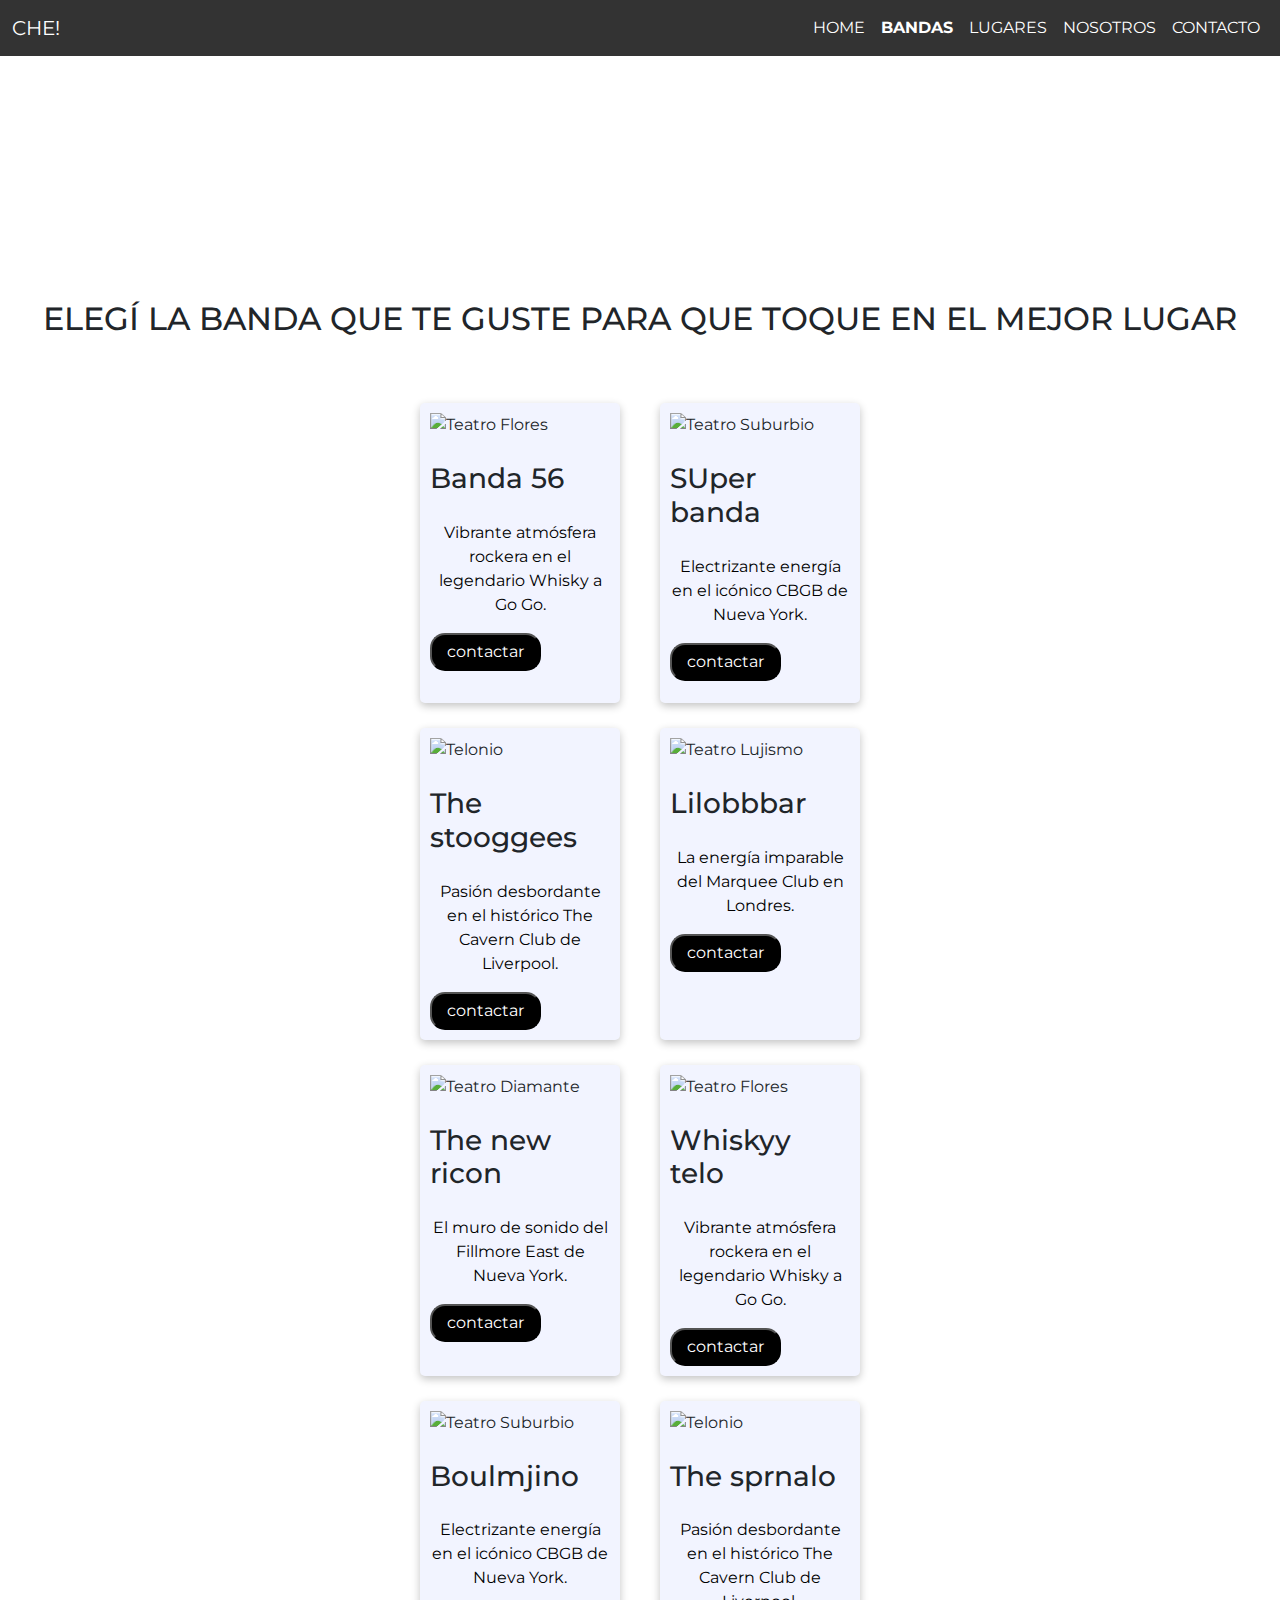
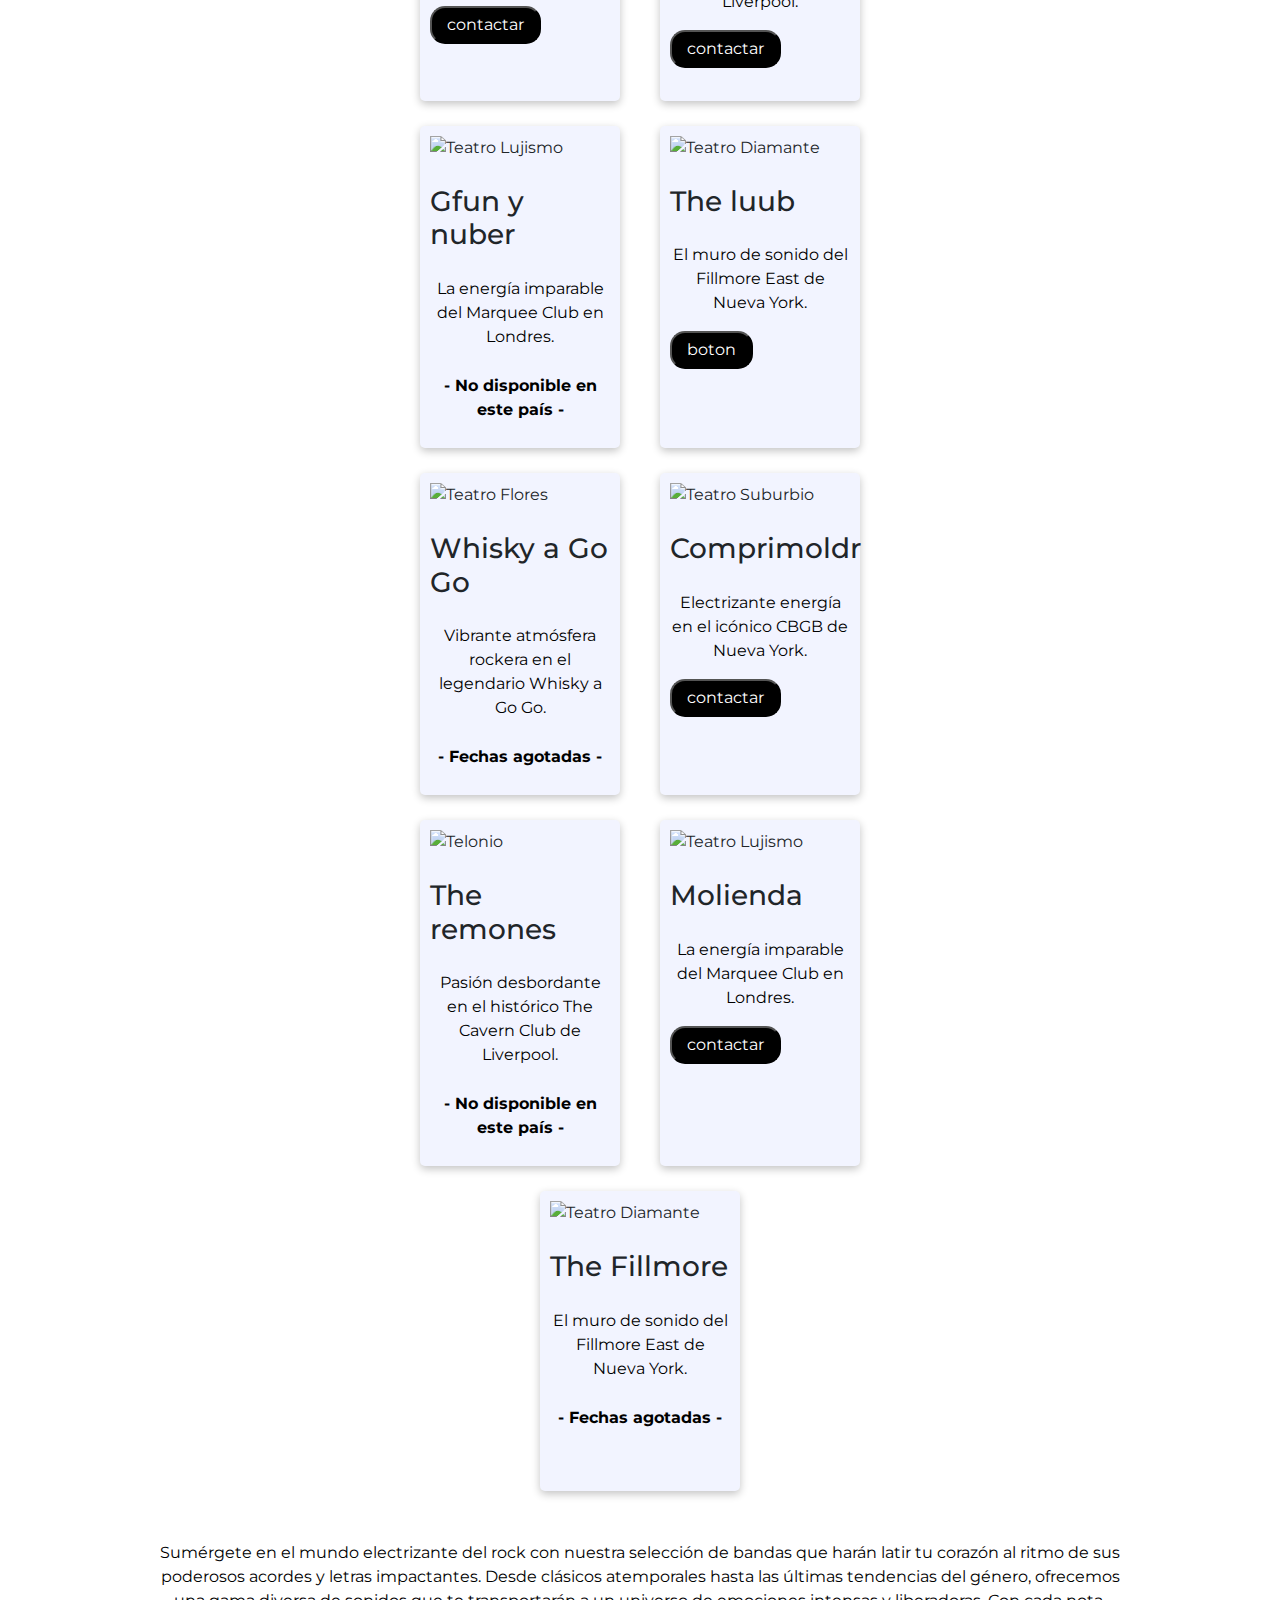
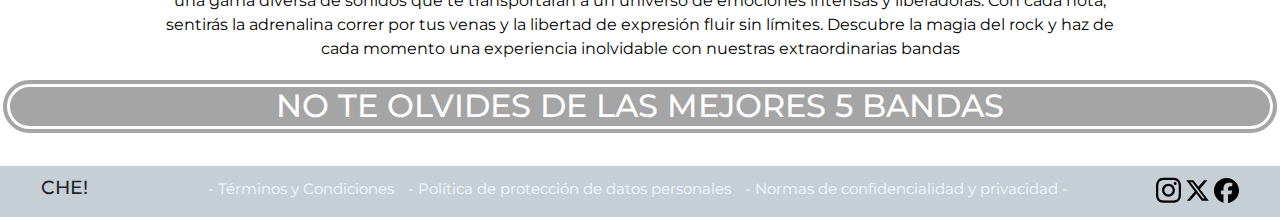
==== pages/bandas.html @ ab1f5272 "Sitio pasado a SASS" ====
<!DOCTYPE html>
<html lang="en">
<head>
    <meta charset="UTF-8">
    <meta name="viewport" content="width=device-width, initial-scale=1.0">
    <link href="https://cdn.jsdelivr.net/npm/bootstrap@5.3.3/dist/css/bootstrap.min.css" rel="stylesheet"
        integrity="sha384-QWTKZyjpPEjISv5WaRU9OFeRpok6YctnYmDr5pNlyT2bRjXh0JMhjY6hW+ALEwIH" crossorigin="anonymous">
    <link rel="stylesheet" href="../css/style.css">
    <title>BANDAS</title>
    <link rel="icon" type="image/x-icon" href="../resources/logo-che.png">
</head>
<body>
    <div class="header-bandas">
        <nav class="navbar navbar-expand-lg bg-body-tertiary">
            <div class="container-fluid">
                <a class="navbar-brand" href="../index.html">CHE!</a>
                <button class="navbar-toggler" type="button" data-bs-toggle="collapse" data-bs-target="#navbarNav"
                    aria-controls="navbarNav" aria-expanded="false" aria-label="Toggle navigation">
                    <span class="navbar-toggler-icon"></span>
                </button>
                <div class="collapse navbar-collapse" id="navbarNav">
                    <ul class="navbar-nav">
                        <li class="nav-item">
                            <a class="nav-link" aria-current="page" href="../index.html">Home</a>
                        </li>
                        <li class="nav-item">
                            <a class="nav-link active" href="./bandas.html">bandas</a>
                        </li>
                        <li class="nav-item">
                            <a class="nav-link" href="./lugares.html">lugares</a>
                        </li>
                        <li class="nav-item">
                            <a class="nav-link" href="./nosotros.html">nosotros</a>
                        </li>
                        <li class="nav-item">
                            <a class="nav-link" href="./contacto.html">contacto</a>
                        </li>
                    </ul>
                </div>
            </div>
        </nav>
    </div>
    <!-- CONTENIDO PRINCIPAL -->
    <main class="main-bandas">
        <h2> ELEGÍ LA BANDA QUE TE GUSTE PARA QUE TOQUE EN EL MEJOR LUGAR</h2>
        <section class="bandas">
            <div>
                <img src="https://st3.depositphotos.com/9881890/15096/i/450/depositphotos_150963472-stock-photo-rock-band-resting-after-rehearse.jpg"
                    alt="Teatro Flores">
                <h3>Banda 56</h3>
                <p>Vibrante atmósfera rockera en el legendario Whisky a Go Go.</p>
                <button>contactar</button>
            </div>
            <div>
                <img src="https://media.istockphoto.com/id/1403250424/photo/music-band-performing-in-modern-recording-studio.jpg?s=612x612&w=0&k=20&c=fFl25V-BSqY2OEci9NG6jq4ow2jQQJFXH_8O1Btdpco="
                    alt="Teatro Suburbio">
                <h3>SUper banda</h3>
                <p>Electrizante energía en el icónico CBGB de Nueva York.</p>
                <button>contactar</button>
            </div>
            <div>
                <img src="https://imgix.ranker.com/user_node_img/161/3211912/original/nitro-u2?auto=format&q=60&fit=crop&fm=pjpg&dpr=2&w=375"
                    alt="Telonio">
                <h3>The stooggees</h3>
                <p>Pasión desbordante en el histórico The Cavern Club de Liverpool.</p>
                <button>contactar</button>
            </div>
            <div>
                <img src="https://goviettrip.com/uploaded/hanoi/1900-le-theatre.jpg" alt="Teatro Lujismo">
                <h3>Lilobbbar</h3>
                <p>La energía imparable del Marquee Club en Londres.</p>
                <button>contactar</button>
            </div>
            <div>
                <img src="https://encrypted-tbn0.gstatic.com/images?q=tbn:ANd9GcTabRPc0xknm77F7edtQ2Fevq32zR7F93r0CQ&usqp=CAU"
                    alt="Teatro Diamante">
                <h3>The new ricon</h3>
                <p>El muro de sonido del Fillmore East de Nueva York.</p>
                <button>contactar</button>
            </div>
            <div>
                <img src="https://static01.nyt.com/images/2020/02/25/arts/23cambodian-rock1/merlin_168693384_7635d3b9-751c-4870-86db-97ce6d595d8a-mediumSquareAt3X.jpg"
                    alt="Teatro Flores">
                <h3>Whiskyy telo</h3>
                <p>Vibrante atmósfera rockera en el legendario Whisky a Go Go.</p>
                <button>contactar</button>
            </div>
            <div>
                <img src="https://static.standard.co.uk/s3fs-public/thumbnails/image/2017/02/09/11/11redhotchilipeppers0902a.jpg?crop=8:5,smart&quality=75&auto=webp&width=960"
                    alt="Teatro Suburbio">
                <h3>Boulmjino</h3>
                <p>Electrizante energía en el icónico CBGB de Nueva York.</p>
                <button>contactar</button>
            </div>
            <div>
                <img src="https://encrypted-tbn0.gstatic.com/images?q=tbn:ANd9GcS6jJ9ihsH08dCArGYA3VRA2C4Mq5KvQXpa5A&usqp=CAU"
                    alt="Telonio">
                <h3>The sprnalo</h3>
                <p>Pasión desbordante en el histórico The Cavern Club de Liverpool.</p>
                <button>contactar</button>
            </div>
            <div>
                <img src="https://goviettrip.com/uploaded/hanoi/1900-le-theatre.jpg" alt="Teatro Lujismo">
                <h3>Gfun y nuber</h3>
                <p>La energía imparable del Marquee Club en Londres.</p>
                <p><strong>- No disponible en este país -</strong></p>
            </div>
            <div>
                <img src="https://encrypted-tbn0.gstatic.com/images?q=tbn:ANd9GcRItQWoOSxh2EFDQ8aHY5rQM7Kps6CW39nNgA&usqp=CAU"
                    alt="Teatro Diamante">
                <h3>The luub</h3>
                <p>El muro de sonido del Fillmore East de Nueva York.</p>
                <button>boton</button>
            </div>
            <div>
                <img src="https://media.istockphoto.com/id/912112596/es/vector/gente-de-rock.jpg?s=612x612&w=0&k=20&c=mdGDSdjgcAPcHD6Nv4VcppFZp8OemKz71ScRFrGQK6M="
                    alt="Teatro Flores">
                <h3>Whisky a Go Go</h3>
                <p>Vibrante atmósfera rockera en el legendario Whisky a Go Go.</p>
                <p><strong>- Fechas agotadas -</strong></p>
            </div>
            <div>
                <img src="https://i8.amplience.net/i/naras/WOmen-in-Rock-Collage_Hero-1644x925.jpg?w=821&sm=c"
                    alt="Teatro Suburbio">
                <h3>Comprimoldr</h3>
                <p>Electrizante energía en el icónico CBGB de Nueva York.</p>
                <button>contactar</button>
            </div>
            <div>
                <img src="https://encrypted-tbn0.gstatic.com/images?q=tbn:ANd9GcT_jYTUGN22MBLYNOWz-cdzyMoCxc9bsgkBvA&usqp=CAU"
                    alt="Telonio">
                <h3>The remones</h3>
                <p>Pasión desbordante en el histórico The Cavern Club de Liverpool.</p>
                <p><strong>- No disponible en este país -</strong></p>
            </div>
            <div>
                <img src="https://media.istockphoto.com/id/1308631663/sv/foto/rockmusikband-upptr%C3%A4der-med-kvinnlig-gitarrist-trummis-och-en-manlig-s%C3%A5ngare.jpg?s=612x612&w=0&k=20&c=S5Ex7W8WkC6fF0rzZR10n1taGQYkyGNvnUwWkwe0r3M="
                    alt="Teatro Lujismo">
                <h3>Molienda</h3>
                <p>La energía imparable del Marquee Club en Londres.</p>
                <button>contactar</button>
            </div>
            <div>
                <img src="https://parade.com/.image/t_share/MTkwNTgxMjYyNzA0NzE1NjQ0/joan-jett-runaways.jpg"
                    alt="Teatro Diamante">
                <h3>The Fillmore</h3>
                <p>El muro de sonido del Fillmore East de Nueva York.</p>
                <p><strong>- Fechas agotadas -</strong></p>
            </div>
        </section>
        <section class="texto-random-centrado">
            <p> Sumérgete en el mundo electrizante del rock con nuestra selección de bandas que harán latir tu corazón
                al ritmo de sus poderosos acordes y letras impactantes. Desde clásicos atemporales hasta las últimas
                tendencias del género, ofrecemos una gama diversa de sonidos que te transportarán a un universo de
                emociones intensas y liberadoras. Con cada nota, sentirás la adrenalina correr por tus venas y la
                libertad de expresión fluir sin límites. Descubre la magia del rock y haz de cada momento una
                experiencia inolvidable con nuestras extraordinarias bandas</p>
        </section>
        <!-- MEJORES 5 BANDAS -->
        <h2 class="titulo-separador"> NO TE OLVIDES DE LAS MEJORES 5 BANDAS</h2>
    </main>
    <!-- FOOTER -->
    <footer class="footer">
        <h1>CHE!</h1>
        <!-- LINKS RANDOM -->
        <div>
            <ul class="lista-centrada">
                <li><a href="#">- Términos y Condiciones </a></li>
                <li><a href="#">- Política de protección de datos personales </a></li>
                <li><a href="#">- Normas de confidencialidad y privacidad - </a></li>
            </ul>
        </div>
        <!-- ICONOS -->
        <div>
            <li>
                <a href="#" class="footer-icons">
                    <svg xmlns="http://www.w3.org/2000/svg"
                        viewBox="0 0 448 512"><!--!Font Awesome Free 6.5.1 by @fontawesome - https://fontawesome.com License - https://fontawesome.com/license/free Copyright 2024 Fonticons, Inc.-->
                        <path
                            d="M224.1 141c-63.6 0-114.9 51.3-114.9 114.9s51.3 114.9 114.9 114.9S339 319.5 339 255.9 287.7 141 224.1 141zm0 189.6c-41.1 0-74.7-33.5-74.7-74.7s33.5-74.7 74.7-74.7 74.7 33.5 74.7 74.7-33.6 74.7-74.7 74.7zm146.4-194.3c0 14.9-12 26.8-26.8 26.8-14.9 0-26.8-12-26.8-26.8s12-26.8 26.8-26.8 26.8 12 26.8 26.8zm76.1 27.2c-1.7-35.9-9.9-67.7-36.2-93.9-26.2-26.2-58-34.4-93.9-36.2-37-2.1-147.9-2.1-184.9 0-35.8 1.7-67.6 9.9-93.9 36.1s-34.4 58-36.2 93.9c-2.1 37-2.1 147.9 0 184.9 1.7 35.9 9.9 67.7 36.2 93.9s58 34.4 93.9 36.2c37 2.1 147.9 2.1 184.9 0 35.9-1.7 67.7-9.9 93.9-36.2 26.2-26.2 34.4-58 36.2-93.9 2.1-37 2.1-147.8 0-184.8zM398.8 388c-7.8 19.6-22.9 34.7-42.6 42.6-29.5 11.7-99.5 9-132.1 9s-102.7 2.6-132.1-9c-19.6-7.8-34.7-22.9-42.6-42.6-11.7-29.5-9-99.5-9-132.1s-2.6-102.7 9-132.1c7.8-19.6 22.9-34.7 42.6-42.6 29.5-11.7 99.5-9 132.1-9s102.7-2.6 132.1 9c19.6 7.8 34.7 22.9 42.6 42.6 11.7 29.5 9 99.5 9 132.1s2.7 102.7-9 132.1z" />
                    </svg>
                </a>
            </li>
            <li>
                <a href="#" class="footer-icons">
                    <svg xmlns="http://www.w3.org/2000/svg"
                        viewBox="0 0 512 512"><!--!Font Awesome Free 6.5.1 by @fontawesome - https://fontawesome.com License - https://fontawesome.com/license/free Copyright 2024 Fonticons, Inc.-->
                        <path
                            d="M389.2 48h70.6L305.6 224.2 487 464H345L233.7 318.6 106.5 464H35.8L200.7 275.5 26.8 48H172.4L272.9 180.9 389.2 48zM364.4 421.8h39.1L151.1 88h-42L364.4 421.8z" />
                    </svg>
                </a>
            </li>
            <li>
                <a href="#" class="footer-icons">
                    <svg xmlns="http://www.w3.org/2000/svg"
                        viewBox="0 0 512 512"><!--!Font Awesome Free 6.5.1 by @fontawesome - https://fontawesome.com License - https://fontawesome.com/license/free Copyright 2024 Fonticons, Inc.-->
                        <path
                            d="M512 256C512 114.6 397.4 0 256 0S0 114.6 0 256C0 376 82.7 476.8 194.2 504.5V334.2H141.4V256h52.8V222.3c0-87.1 39.4-127.5 125-127.5c16.2 0 44.2 3.2 55.7 6.4V172c-6-.6-16.5-1-29.6-1c-42 0-58.2 15.9-58.2 57.2V256h83.6l-14.4 78.2H287V510.1C413.8 494.8 512 386.9 512 256h0z" />
                    </svg>
                </a>
            </li>
        </div>
    </footer>
    <!-- BOOTSTRAP -->
    <script src="https://cdn.jsdelivr.net/npm/bootstrap@5.3.3/dist/js/bootstrap.bundle.min.js"
        integrity="sha384-YvpcrYf0tY3lHB60NNkmXc5s9fDVZLESaAA55NDzOxhy9GkcIdslK1eN7N6jIeHz"
        crossorigin="anonymous"></script>
</body>

</html>
---- css/style.css ----
@import url("https:fonts.googleapis.com/css2?family=Montserrat:ital,wght@0,100..900;1,100..900&family=Work+Sans:ital,wght@0,100..900;1,100..900&display=swap");
@import url("https://fonts.googleapis.com/css2?family=Rubik+Mono+One&display=swap");
* {
  margin: 0;
  padding: 0;
  box-sizing: border-box;
  font-family: "Montserrat", sans-serif; }

.logo-che {
  width: -50%;
  height: -50%; }

li {
  display: inline; }

a {
  text-decoration: none; }

.header {
  padding-bottom: 300px;
  background-image: url(https://www.rollingstone.com/wp-content/uploads/2022/08/What-Is-the-Future-of-Live-Music.jpg?w=1600&h=900&crop=1);
  background-size: cover;
  background-position-y: center; }

/* BOOTSTRAP */
.navbar-expand-lg .navbar-collapse {
  justify-content: flex-end; }

.navbar-nav li {
  text-align: right; }

.bg-body-tertiary {
  background-color: black !important;
  opacity: 0.8;
  position: fixed;
  top: 0;
  width: 100%;
  z-index: 99; }

.navbar-nav .nav-link,
.navbar-nav .nav-link.active,
.navbar-brand {
  color: white;
  text-transform: uppercase; }

.navbar-nav .nav-link.active {
  font-weight: bold; }

.navbar-nav .nav-link:hover {
  font-weight: bold;
  color: yellow; }

.navbar-brand:hover {
  font-weight: bold;
  color: yellow; }

.navbar-toggler-icon {
  filter: invert(100%); }

.nav-item:hover {
  color: yellow; }

/* FOOTER */
.footer-icons {
  width: 25px;
  display: inline-block;
  background-color: #c7cfd6;
  min-height: 25px;
  flex-direction: row;
  flex-wrap: wrap;
  justify-content: space-around;
  align-items: center; }

.footer {
  display: flex;
  background-color: #c7cfd6;
  min-height: 25px;
  flex-direction: row;
  flex-wrap: wrap;
  justify-content: space-around;
  align-items: baseline;
  margin: 30px 0 0 0;
  padding-top: 10px; }

.footer h1 {
  font-size: 1.2em; }

.lista-centrada a {
  color: aliceblue;
  font-size: 15px;
  margin: 0 5px 0 5px; }

.header-index {
  display: flex;
  flex-direction: row;
  justify-content: space-between;
  padding-bottom: 300px;
  background-image: url(https://www.rollingstone.com/wp-content/uploads/2022/08/What-Is-the-Future-of-Live-Music.jpg?w=1600&h=900&crop=1);
  background-size: cover;
  background-position-y: center;
  filter: grayscale(100%); }

.contenedor-frases {
  padding: 9.375rem 0rem 3.75rem 0rem;
  background-image: url(/resources/imgs/phrases/textura-papel.jpg);
  background-repeat: no-repeat;
  background-size: cover;
  /* Set a specific height */
  min-height: 500px;
  /* Create the parallax scrolling effect */
  background-attachment: fixed;
  background-position: center; }
  .contenedor-frases .frase {
    position: relative;
    width: 775px;
    margin: auto; }
    .contenedor-frases .frase h2 {
      font-family: "Rubik Mono One", monospace;
      font-style: italic; }

.container-lugares-mas-importantes h2 {
  margin-top: 75px; }

.container-lugares-mas-importantes iframe {
  margin: 30px auto;
  width: 100%; }

.container-lugares-mas-importantes button {
  background-color: white;
  border: none;
  border-radius: 15px;
  padding: 0 10px;
  margin-bottom: 15px; }

.container-lugares-mas-importantes button:hover {
  box-shadow: 0 5px 15px rgba(0, 0, 0, 0.3);
  transition: box-shadow 0.7s ease-in-out; }

.container-lugares-mas-importantes button:not(:hover) {
  box-shadow: 0 5px 15px rgba(255, 255, 255, 0.3);
  transition: box-shadow 0.4s ease-in-out; }

@media (max-width: 535px) {
  .lugares img {
    width: 100%;
    max-width: 550px; } }

.header-lugares {
  display: flex;
  flex-direction: row;
  justify-content: space-between;
  padding-bottom: 300px;
  background-image: url(https://images.squarespace-cdn.com/content/v1/5e171c3a42bea35a20108311/e1010926-5b1c-4d67-9866-615bb6e0d487/275815900_1907583596119246_4501874139538143795_n.jpeg);
  background-size: cover;
  background-position-y: center;
  filter: grayscale(100%); }

.textos-mejores-festivales {
  margin: 2em 4em;
  text-align: center; }

.contenedor-grilla-lugares {
  width: 90%;
  max-width: 1200px;
  margin: auto;
  padding: 40px 0;
  /* GRID */
  display: grid;
  grid-template-columns: 3fr 1fr;
  gap: 20px; }

.contenedor-lugares {
  display: grid;
  grid-template-columns: repeat(3, 1fr);
  gap: 20px; }

.card-1,
.card-2,
.card-3,
.card-4,
.card-5,
.card-6 {
  border-radius: 10px;
  min-height: 200px;
  font-weight: bold;
  padding: 20px;
  position: relative;
  overflow: hidden;
  background-size: cover;
  background-position: center center; }

.card-1 {
  background-image: url(https://st4.depositphotos.com/5392356/38061/i/450/depositphotos_380610030-stock-photo-happy-cheering-crowd-hands-air.jpg); }

.card-2 {
  background-image: url(https://i.pinimg.com/736x/c8/6f/b0/c86fb0b4ffe2e422a19211fe080de4ce.jpg); }

.card-3 {
  background-image: url(https://assets-global.website-files.com/655e0fa544c67c1ee5ce01c7/655e0fa544c67c1ee5ce0eb9_how-to-get-gigs-complete-guide-for-musicians.jpeg); }

.card-4 {
  background-image: url(https://cdn-p.smehost.net/sites/7f9737f2506941499994d771a29ad47a/wp-content/uploads/2020/02/people-having-a-concert-1190297.jpg); }

.card-5 {
  background-image: url(https://media.gettyimages.com/id/160166080/video/m-s-ext-live-concert-crowd-night-festival.jpg?s=640x640&k=20&c=qB-GzlxowiOVvxY4r8MKkfrUTrwG1RSXuazTeKmax9Y=); }

.card-6 {
  background-image: url(https://www.alpinehearingprotection.co.uk/cdn/shop/articles/bannerblogwebshopmuziek1_a02523f3-0426-4a67-9bf9-7c310aae843a.png?v=1665066849&width=1100); }

.card-1 .textos,
.card-2 .textos,
.card-3 .textos,
.card-4 .textos,
.card-5 .textos,
.card-6 .textos {
  height: 100%;
  color: white;
  /* FLEXBOX */
  display: flex;
  flex-direction: column;
  justify-content: space-between;
  /* GRID
    display: grid;
    grid-template-rows: 1fr auto; */ }

.banner {
  border-radius: 10px;
  text-align: center !important;
  padding: 20px;
  background-size: cover;
  background-position: center center;
  background-image: url(https://i.pinimg.com/originals/dc/48/bb/dc48bb6f79faf61a7ed3e20f42d60569.jpg);
  /* FLEXBOX */
  display: flex;
  flex-direction: column;
  justify-content: space-between; }

.banner ul {
  list-style: none; }

.banner ul li {
  margin: 15px;
  font-weight: bold;
  display: block; }

.banner .boton {
  background: #FFD600;
  display: block;
  width: 100%;
  font-weight: bold;
  font-size: 14px;
  text-align: center;
  padding: 10px;
  border: none;
  border-radius: 100px;
  font-family: 'Roboto', sans-serif;
  cursor: pointer; }

/* BUSCADOR DE LUGARES */
.contenedor-buscador-lugares {
  width: 100%;
  height: 300px;
  /* max-width: 1200px; */
  margin: auto;
  padding: 40px 0;
  /* GRID */
  display: grid;
  grid-template-rows: 2fr 1fr 2fr;
  background-image: url(/resources/imgs/lugares/rockbands-wallpaper.jpg); }

.contenedor-buscador-lugares .col {
  /* background-color: red; */
  margin: auto 5px; }

/* GRILLA */
.contenedor-grilla {
  background-color: black; }

.img-overflow {
  overflow: hidden; }

.contenedor-grilla-lugares {
  width: 90%;
  max-width: 1200px;
  margin: auto;
  padding: 40px 0;
  display: flex; }

.contenedor-grilla h1,
hr,
p {
  color: white;
  margin-top: 25px; }

.contenedor-grilla button {
  background-color: yellow;
  border: none;
  color: black;
  font-weight: bold;
  border-radius: 15px; }

.contenedor-grilla button:hover {
  background-color: white;
  border: none;
  color: black;
  font-weight: bold; }

.main-bandas h2 {
  text-align: center; }

.main-bandas p {
  text-align: center;
  color: black; }

.contenedor-bandas {
  display: flex;
  flex-wrap: wrap;
  justify-content: space-around;
  margin-top: 2em; }

.contenedor-bandas .card {
  margin: 1em auto; }

@media (max-width: 391px) {
  .textos-mejores-festivales h4 {
    display: none; }
  .contenedor-grilla-lugares {
    display: flex;
    flex-direction: column;
    flex-wrap: wrap;
    align-items: stretch;
    width: 90%;
    max-width: 1200px;
    margin: auto;
    padding: 40px 0;
    gap: 20px; }
  .contenedor-grilla {
    display: none; }
  .contenedor-lugares .textos {
    height: 100%;
    color: white;
    display: flex;
    flex-direction: column;
    justify-content: center;
    align-items: center;
    transform: rotate(-90deg); }
  .contenedor-lugares p {
    display: none; }
  .contenedor-buscador-lugares {
    background-image: none; } }

@media (max-width: 699px) {
  .textos-mejores-festivales h4 {
    display: none; }
  .contenedor-grilla-lugares {
    display: flex;
    flex-direction: column;
    flex-wrap: wrap;
    align-items: stretch;
    width: 90%;
    max-width: 1200px;
    margin: auto;
    padding: 40px 0;
    gap: 20px; }
  .contenedor-grilla {
    display: none; }
  .contenedor-lugares .textos {
    height: 100%;
    color: white;
    display: flex;
    flex-direction: column;
    justify-content: center;
    align-items: center;
    transform: rotate(-90deg); }
  .contenedor-lugares p {
    display: none; }
  .contenedor-buscador-lugares {
    background-image: none; } }

@media (max-width: 991px) {
  .textos-mejores-festivales {
    margin: 4em 4em 0 4em; }
  .contenedor-buscador-lugares .row {
    flex-direction: column; }
  .contenedor-buscador-lugares .dropdown {
    display: none; }
  .contenedor-grilla {
    padding: 30px; } }

.header-contacto {
  display: flex;
  flex-direction: row;
  justify-content: space-between;
  padding-bottom: 300px;
  background-image: url(https://images6.alphacoders.com/438/438072.jpg);
  background-size: cover;
  background-position-y: center;
  filter: grayscale(100%); }

/* FORMULARIO CONTACTO */
.contenedor-form {
  display: flex;
  align-items: center;
  box-shadow: rgba(0, 0, 0, 0.24) 5px 5px 25px;
  flex-wrap: wrap;
  flex-direction: row;
  justify-content: center;
  background-color: #eeeeee;
  margin: 100px 450px 100px 450px;
  padding: 100px 0 100px 0; }

.main-contacto h2 {
  text-align: center;
  margin: 30px auto; }

.main-contacto h3 {
  margin: 20px auto;
  text-align: center; }

.main-contacto p {
  margin: auto 250px;
  text-align: left; }

.container-form {
  background-color: #eeeeee;
  margin: 50px auto;
  padding: 20px;
  border-radius: 15px;
  max-width: 800px; }

/* MAPA */
.mapa {
  display: flex;
  flex-direction: row;
  flex-wrap: wrap;
  justify-content: center; }

.mapa iframe {
  width: 100%; }

/* FAQ */
.contenedor-faq {
  background-color: #e9eced;
  padding: 1px; }

.faq {
  width: 75%;
  margin: 100px auto; }

.faq h1 {
  text-align: center;
  margin-bottom: 25px; }

.accordion-header {
  margin: 5px auto !important; }

@media (max-width: 1290px) {
  .main-contacto p {
    width: 60%;
    margin: auto;
    text-align: left; } }

@media (max-width: 991px) {
  .main-contacto p {
    width: 80%; }
  .main-contacto h2 {
    text-align: center;
    margin: 60px auto; } }

@media (max-width: 699px) {
  .main-contacto p {
    display: none; } }

@media (max-width: 391px) {
  .main-contacto p {
    display: none; } }

.header-bandas {
  display: flex;
  flex-direction: row;
  justify-content: space-between;
  padding-bottom: 300px;
  background-image: url(https://upload.wikimedia.org/wikipedia/commons/1/18/Rock_concert_in_black_and_white_%28Unsplash%29.jpg);
  background-size: cover;
  background-position-y: center; }

.main-bandas h2 {
  text-align: center; }

.main-bandas p {
  text-align: center;
  color: black; }

.bandas {
  display: flex;
  /* border: dotted green 2px; */
  flex-wrap: nowrap;
  padding: 0 100px 0 100px;
  margin: 50px 0 0 0;
  flex-direction: row; }

.bandas img {
  width: 550px;
  /* border: dotted 3px black; */ }

.bandas h1 {
  text-align: right; }

.bandas h2 {
  text-align: right; }

.bandas li a {
  text-align: right;
  color: dimgrey; }

.bandas img {
  width: 200px; }

.bandas {
  display: flex;
  flex-direction: row;
  flex-wrap: wrap;
  justify-content: space-around;
  margin: 40px 300px 50px 300px; }

.bandas div {
  width: 200px;
  min-height: 300px;
  padding: 10px;
  border-radius: 5px;
  box-shadow: rgba(0, 0, 0, 0.24) 0px 3px 8px;
  display: inline-block;
  margin: 25px 0 0 0;
  background-color: #c1caff36; }

.bandas img {
  margin-bottom: 25px; }

.bandas button {
  background-color: black;
  color: white;
  padding: 5px 15px 5px 15px;
  border-radius: 15px; }

.titulo-separador {
  border: double 10px white;
  border-radius: 50px;
  background-color: rgba(129, 129, 129, 0.712);
  color: white; }

@media (max-width: 1024px) {
  .texto-random-centrado {
    margin: 0 50px; } }

.header-nosotros {
  display: flex;
  flex-direction: row;
  justify-content: space-between;
  padding-bottom: 300px;
  background-image: url(https://stimpunks.org/wp-content/uploads/2022/12/6947226867_99e2b0a0d7_k-1568x1050.jpg);
  background-size: cover;
  background-position-y: center;
  filter: grayscale(100%); }

.festival {
  text-align: center;
  margin: 25px auto; }

.festival img:hover {
  filter: invert(75%); }

.festival img {
  width: 100%;
  max-width: 653px; }

.contenedor-top-5-places {
  display: grid;
  height: 100%;
  grid-template-columns: 1fr 1fr 1fr 1fr;
  grid-template-rows: 0.1fr 0.3fr 0.3fr 0.1fr;
  grid-template-areas: "textotop textotop textotop textotop" "media logo top1 top2" "media top3 top4 top5" "media footer footer footer";
  grid-gap: 1rem;
  margin: 5em 5em; }

.texto-top {
  grid-area: textotop;
  text-align: center;
  margin-bottom: 10px; }

.logo {
  grid-area: logo;
  position: relative; }

.logo h1 {
  text-align: center;
  height: 50px;
  right: 0;
  bottom: 0;
  left: 0;
  top: 0;
  margin: auto;
  position: absolute;
  font-size: 2em;
  font-weight: 900;
  color: black; }

.fondo-aberraciones-tv {
  background-image: url(/resources/imgs/gifs/bad-tv.gif);
  background-size: cover;
  height: 100%;
  padding: 0;
  margin: 0;
  border-radius: 3%; }

.fondo-aberraciones-tv:hover {
  filter: blur(3px); }

.t5p-media {
  grid-area: media; }

.top-1 {
  grid-area: top1; }

.top-2 {
  grid-area: top2; }

.top-3 {
  grid-area: top3; }

.top-4 {
  grid-area: top4; }

.top-5 {
  grid-area: top5; }

.contenedor-top-5-places .card {
  max-width: 75%;
  border-radius: 5px;
  margin: 0 auto;
  height: 100%;
  box-shadow: 1px 5px 5px 0px rgba(0, 0, 0, 0.2); }
  .contenedor-top-5-places .card p {
    color: black; }

.top-5-footer {
  grid-area: footer; }

.top5-places img {
  width: 200px; }

.top5-places {
  display: flex;
  flex-direction: row;
  flex-wrap: wrap;
  justify-content: space-around;
  margin: 40px 300px 50px 300px; }

.top5-places div {
  width: 200px;
  min-height: 300px;
  /* border: solid red 10px; */
  padding: 10px;
  border-radius: 5px;
  box-shadow: rgba(0, 0, 0, 0.24) 0px 3px 8px;
  display: inline-block;
  margin: 15px 0 0 0; }

.top5-places img {
  margin-bottom: 25px; }

.texto-random-centrado {
  margin: 0 150px 0 150px;
  text-align: ce; }

@media (max-width: 699px) {
  .contenedor-top-5-places {
    grid-template-columns: 1fr;
    grid-template-rows: 1px 0.2fr 0.8fr 0.5fr 0.5fr 0.5fr 0.5fr 0.5fr 0.5fr;
    grid-template-areas: "textotop" "logo" "media" "top1" "top2" "top3" "top4" "top5" "footer"; } }

@media (max-width: 535px) {
  .contenedor-top-5-places {
    grid-template-columns: 1fr;
    grid-template-rows: 50px 0.2fr 0.8fr 0.5fr 0.5fr 0.5fr 0.5fr 0.5fr 0.5fr;
    grid-template-areas: "textotop" "logo" "media" "top1" "top2" "top3" "top4" "top5" "footer"; } }

@media (max-width: 391px) {
  .contenedor-top-5-places {
    grid-template-columns: 1fr;
    grid-template-rows: 50px 0.2fr 0.8fr 0.5fr 0.5fr 0.5fr 0.5fr 0.5fr 0.5fr;
    grid-template-areas: "textotop" "logo" "media" "top1" "top2" "top3" "top4" "top5" "footer"; } }

.banner-logo {
  background-color: black; }
  .banner-logo p {
    font-weight: bold;
    font-size: 2em;
    color: white;
    text-align: center; }
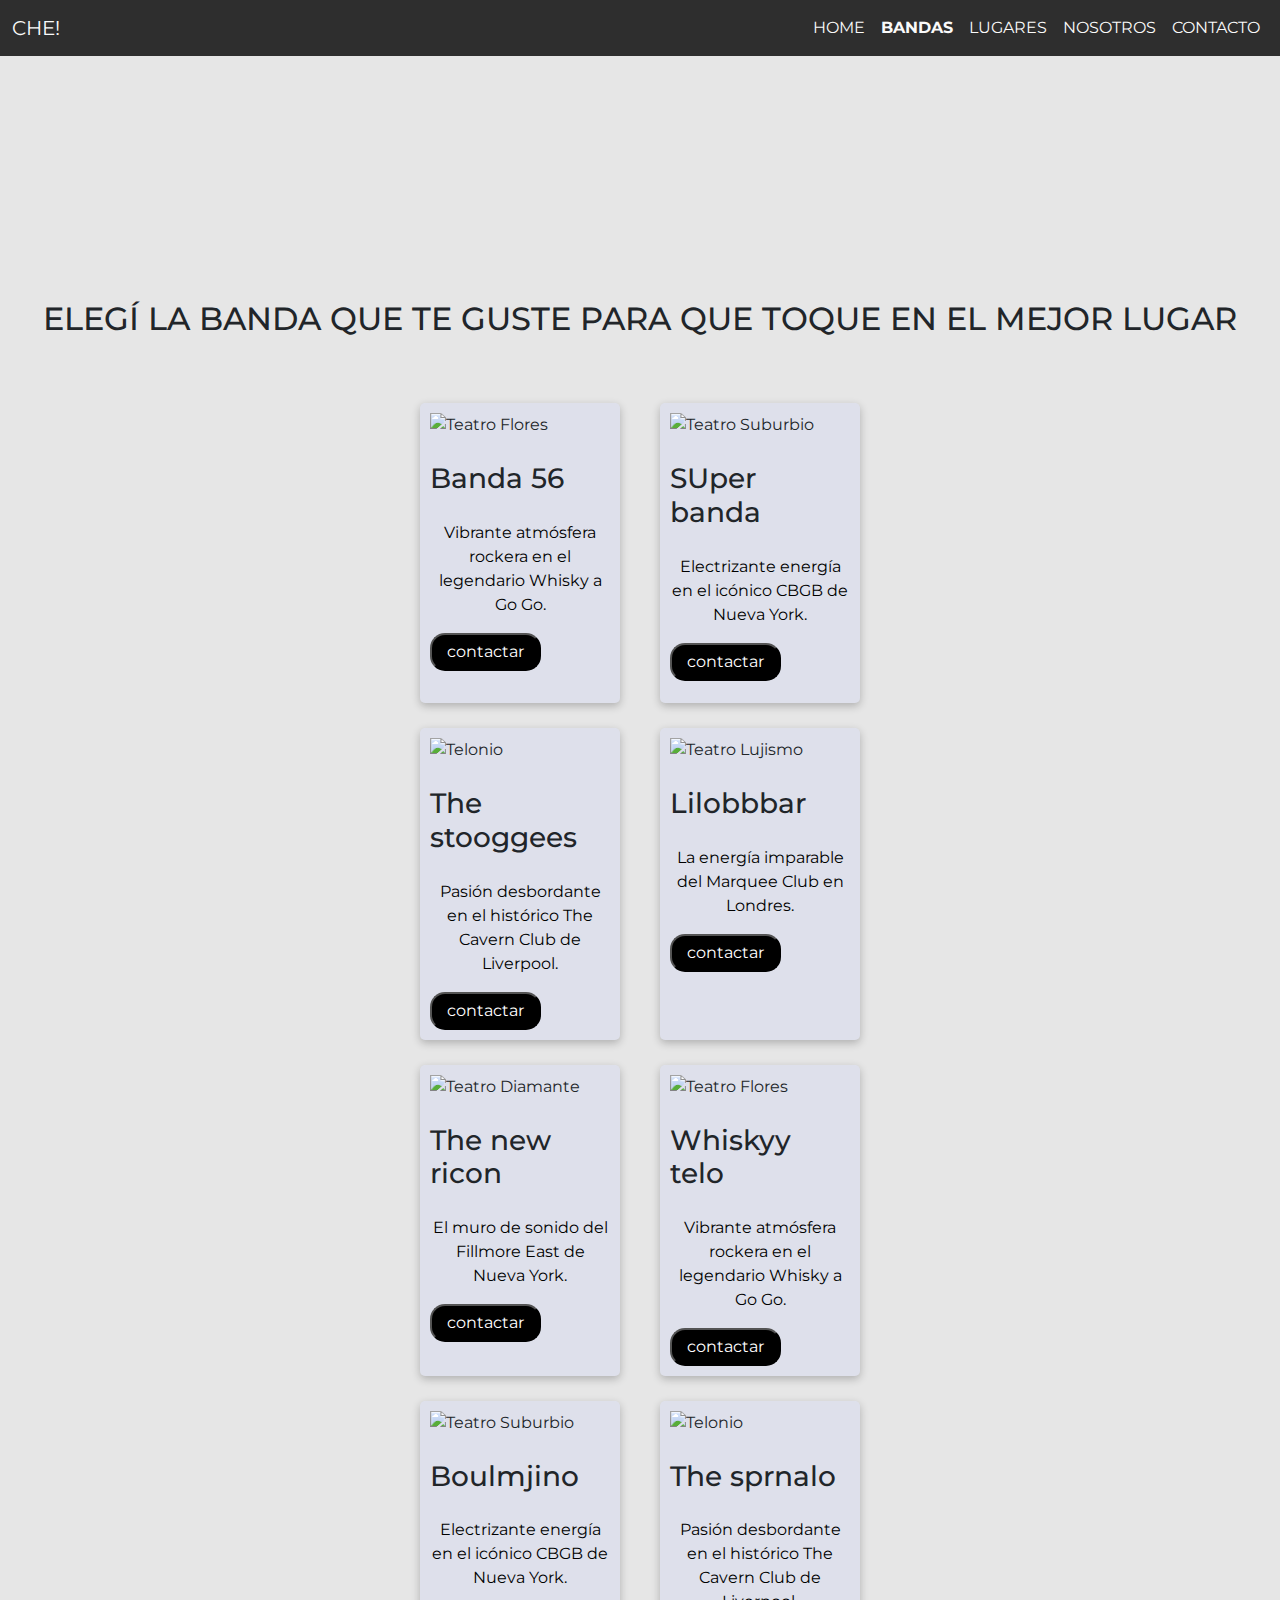
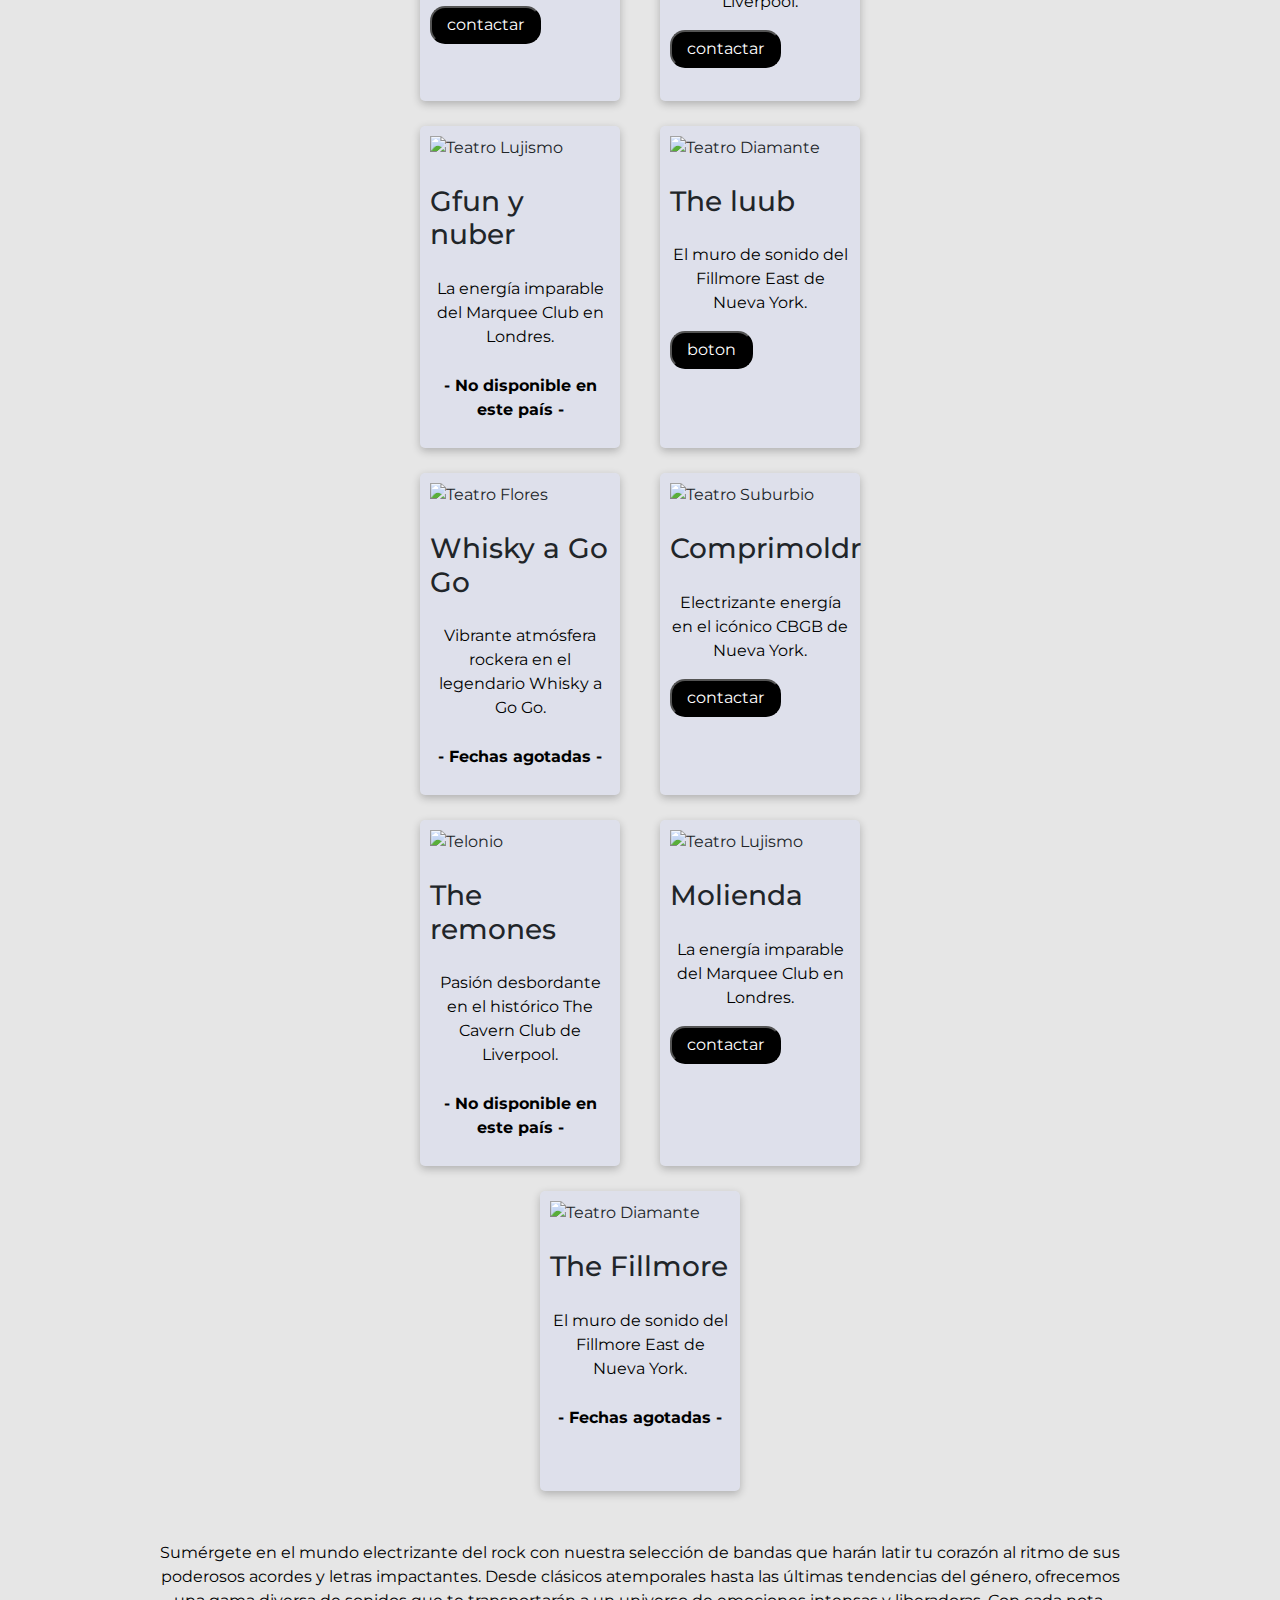
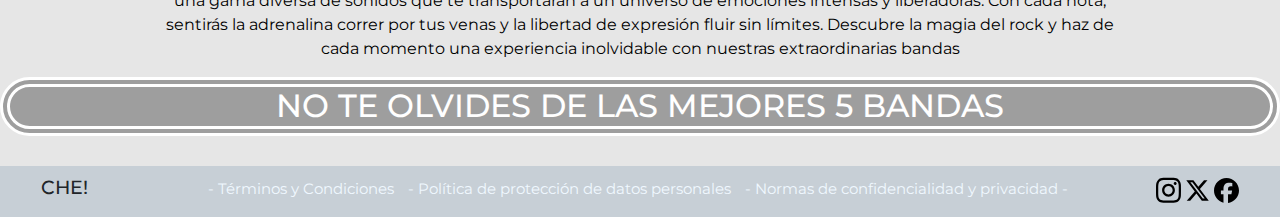
==== commit a2140f83: "Sitio final sin MQ" ====
--- a/pages/bandas.html
+++ b/pages/bandas.html
@@ -3,10 +3,12 @@
 <head>
     <meta charset="UTF-8">
     <meta name="viewport" content="width=device-width, initial-scale=1.0">
+    <meta name="description" content="Explora una plataforma donde puedes seleccionar bandas para actuar en una variedad de lugares en vivo. Conecta con talento musical y descubre nuevas oportunidades de entretenimiento.">
+    <meta name="keywords" content="Música, Bandas, Escenario, Tocar, Vivo, Conciertos, Oportunidades, Eventos, Artistas, Presentaciones, Lugares, Promoción, Carrera, Booking, Gigs.">
     <link href="https://cdn.jsdelivr.net/npm/bootstrap@5.3.3/dist/css/bootstrap.min.css" rel="stylesheet"
         integrity="sha384-QWTKZyjpPEjISv5WaRU9OFeRpok6YctnYmDr5pNlyT2bRjXh0JMhjY6hW+ALEwIH" crossorigin="anonymous">
     <link rel="stylesheet" href="../css/style.css">
-    <title>BANDAS</title>
+    <title>CHE ! Bandas</title>
     <link rel="icon" type="image/x-icon" href="../resources/logo-che.png">
 </head>
 <body>
--- a/css/style.css
+++ b/css/style.css
@@ -1,11 +1,15 @@
 @import url("https:fonts.googleapis.com/css2?family=Montserrat:ital,wght@0,100..900;1,100..900&family=Work+Sans:ital,wght@0,100..900;1,100..900&display=swap");
 @import url("https://fonts.googleapis.com/css2?family=Rubik+Mono+One&display=swap");
+@import url("https://fonts.googleapis.com/css2?family=Noto+Serif:ital,wght@0,100..900;1,100..900&display=swap");
 * {
   margin: 0;
   padding: 0;
   box-sizing: border-box;
   font-family: "Montserrat", sans-serif; }
 
+body {
+  background-color: #e6e6e6; }
+
 .logo-che {
   width: -50%;
   height: -50%; }
@@ -15,12 +19,6 @@
 
 a {
   text-decoration: none; }
-
-.header {
-  padding-bottom: 300px;
-  background-image: url(https://www.rollingstone.com/wp-content/uploads/2022/08/What-Is-the-Future-of-Live-Music.jpg?w=1600&h=900&crop=1);
-  background-size: cover;
-  background-position-y: center; }
 
 /* BOOTSTRAP */
 .navbar-expand-lg .navbar-collapse {
@@ -95,10 +93,12 @@
   flex-direction: row;
   justify-content: space-between;
   padding-bottom: 300px;
-  background-image: url(https://www.rollingstone.com/wp-content/uploads/2022/08/What-Is-the-Future-of-Live-Music.jpg?w=1600&h=900&crop=1);
-  background-size: cover;
-  background-position-y: center;
-  filter: grayscale(100%); }
+  background-image: url(https://www.rollingstone.com/wp-content/uploads/2022/08/What-Is-the-Future-of-Live-Music.jpg?w=1581&h=1054&crop=1);
+  background-size: cover;
+  background-position-y: center; }
+
+hr {
+  border-top: 1px solid red; }
 
 .contenedor-frases {
   padding: 9.375rem 0rem 3.75rem 0rem;
@@ -126,7 +126,7 @@
   width: 100%; }
 
 .container-lugares-mas-importantes button {
-  background-color: white;
+  background-color: transparent;
   border: none;
   border-radius: 15px;
   padding: 0 10px;
@@ -134,7 +134,11 @@
 
 .container-lugares-mas-importantes button:hover {
   box-shadow: 0 5px 15px rgba(0, 0, 0, 0.3);
-  transition: box-shadow 0.7s ease-in-out; }
+  transition: box-shadow 0.7s ease-in-out;
+  background-color: #f7a800;
+  -webkit-transition: background-color 1000ms linear;
+  -ms-transition: background-color 1000ms linear;
+  transition: background-color 1000ms linear; }
 
 .container-lugares-mas-importantes button:not(:hover) {
   box-shadow: 0 5px 15px rgba(255, 255, 255, 0.3);
@@ -150,10 +154,9 @@
   flex-direction: row;
   justify-content: space-between;
   padding-bottom: 300px;
-  background-image: url(https://images.squarespace-cdn.com/content/v1/5e171c3a42bea35a20108311/e1010926-5b1c-4d67-9866-615bb6e0d487/275815900_1907583596119246_4501874139538143795_n.jpeg);
-  background-size: cover;
-  background-position-y: center;
-  filter: grayscale(100%); }
+  background-image: url(https://images.squarespace-cdn.com/content/v1/627ce7220783f2160a22cca9/36dec092-3c79-4b5a-a3ce-92c6366d7de9/DSC01019.jpg);
+  background-size: cover;
+  background-position-y: center; }
 
 .textos-mejores-festivales {
   margin: 2em 4em;
@@ -392,7 +395,7 @@
   flex-direction: row;
   justify-content: space-between;
   padding-bottom: 300px;
-  background-image: url(https://images6.alphacoders.com/438/438072.jpg);
+  background-image: url(https://images.pond5.com/concert-phone-music-light-090454948_prevstill.jpeg);
   background-size: cover;
   background-position-y: center;
   filter: grayscale(100%); }
@@ -419,14 +422,21 @@
 
 .main-contacto p {
   margin: auto 250px;
-  text-align: left; }
+  text-align: left;
+  color: black;
+  font-weight: bold; }
 
 .container-form {
-  background-color: #eeeeee;
   margin: 50px auto;
   padding: 20px;
   border-radius: 15px;
   max-width: 800px; }
+  .container-form .formulario {
+    -webkit-box-shadow: 0px 0px 11px 3px rgba(0, 0, 0, 0.12);
+    -moz-box-shadow: 0px 0px 11px 3px rgba(0, 0, 0, 0.12);
+    box-shadow: 0px 0px 11px 3px rgba(0, 0, 0, 0.12);
+    padding: 10px;
+    border-radius: 10px; }
 
 /* MAPA */
 .mapa {
@@ -559,8 +569,65 @@
   padding-bottom: 300px;
   background-image: url(https://stimpunks.org/wp-content/uploads/2022/12/6947226867_99e2b0a0d7_k-1568x1050.jpg);
   background-size: cover;
-  background-position-y: center;
-  filter: grayscale(100%); }
+  background-position-y: center; }
+
+.contenedor-pricing {
+  background-color: black; }
+  .contenedor-pricing .card {
+    background: linear-gradient(90deg, #4b6cb7 0%, #182848 100%); }
+
+.contenedor-uanc {
+  background-image: url(/resources/imgs/banners/celus-che.jpg);
+  width: 100%;
+  padding: 100px 55px;
+  background-position: right;
+  background-size: cover; }
+  .contenedor-uanc .contenido-uanc {
+    text-align: left;
+    -webkit-flex-flow: row nowrap;
+    -ms-flex-flow: row nowrap;
+    flex-flow: row nowrap;
+    height: 100%;
+    background-size: cover; }
+    .contenedor-uanc .contenido-uanc h1 {
+      font-family: "Noto Serif", serif; }
+    .contenedor-uanc .contenido-uanc ul {
+      display: flex;
+      align-items: flex-start;
+      flex-direction: column;
+      justify-content: space-around; }
+    .contenedor-uanc .contenido-uanc .contenedor-input {
+      display: flex; }
+      .contenedor-uanc .contenido-uanc .contenedor-input button {
+        background-color: #cfcfcf; }
+
+.contenedor-nosotros-jefes .card {
+  border-radius: 10px 10px 20px 20px;
+  overflow: hidden; }
+  .contenedor-nosotros-jefes .card h5, .contenedor-nosotros-jefes .card p {
+    color: black; }
+  .contenedor-nosotros-jefes .card div {
+    overflow: hidden;
+    height: 50%; }
+  .contenedor-nosotros-jefes .card img {
+    width: 100%; }
+
+.contenedor-nosotros-jefes .card-img-top {
+  transition: transform 0.3s ease; }
+
+.contenedor-nosotros-jefes .card:hover {
+  box-shadow: 0 0 20px rgba(0, 0, 0, 0.3); }
+
+.contenedor-nosotros-jefes .card:hover .card-img-top {
+  transform: scale(1.05);
+  filter: grayscale(75%); }
+
+.textos-nosotros {
+  margin: 2em 12em;
+  text-align: center; }
+
+.contenedor-objetivos p {
+  color: #182848; }
 
 .festival {
   text-align: center;
@@ -608,7 +675,7 @@
   color: black; }
 
 .fondo-aberraciones-tv {
-  background-image: url(/resources/imgs/gifs/bad-tv.gif);
+  background-image: url(/resources/bad-tv_3.gif);
   background-size: cover;
   height: 100%;
   padding: 0;
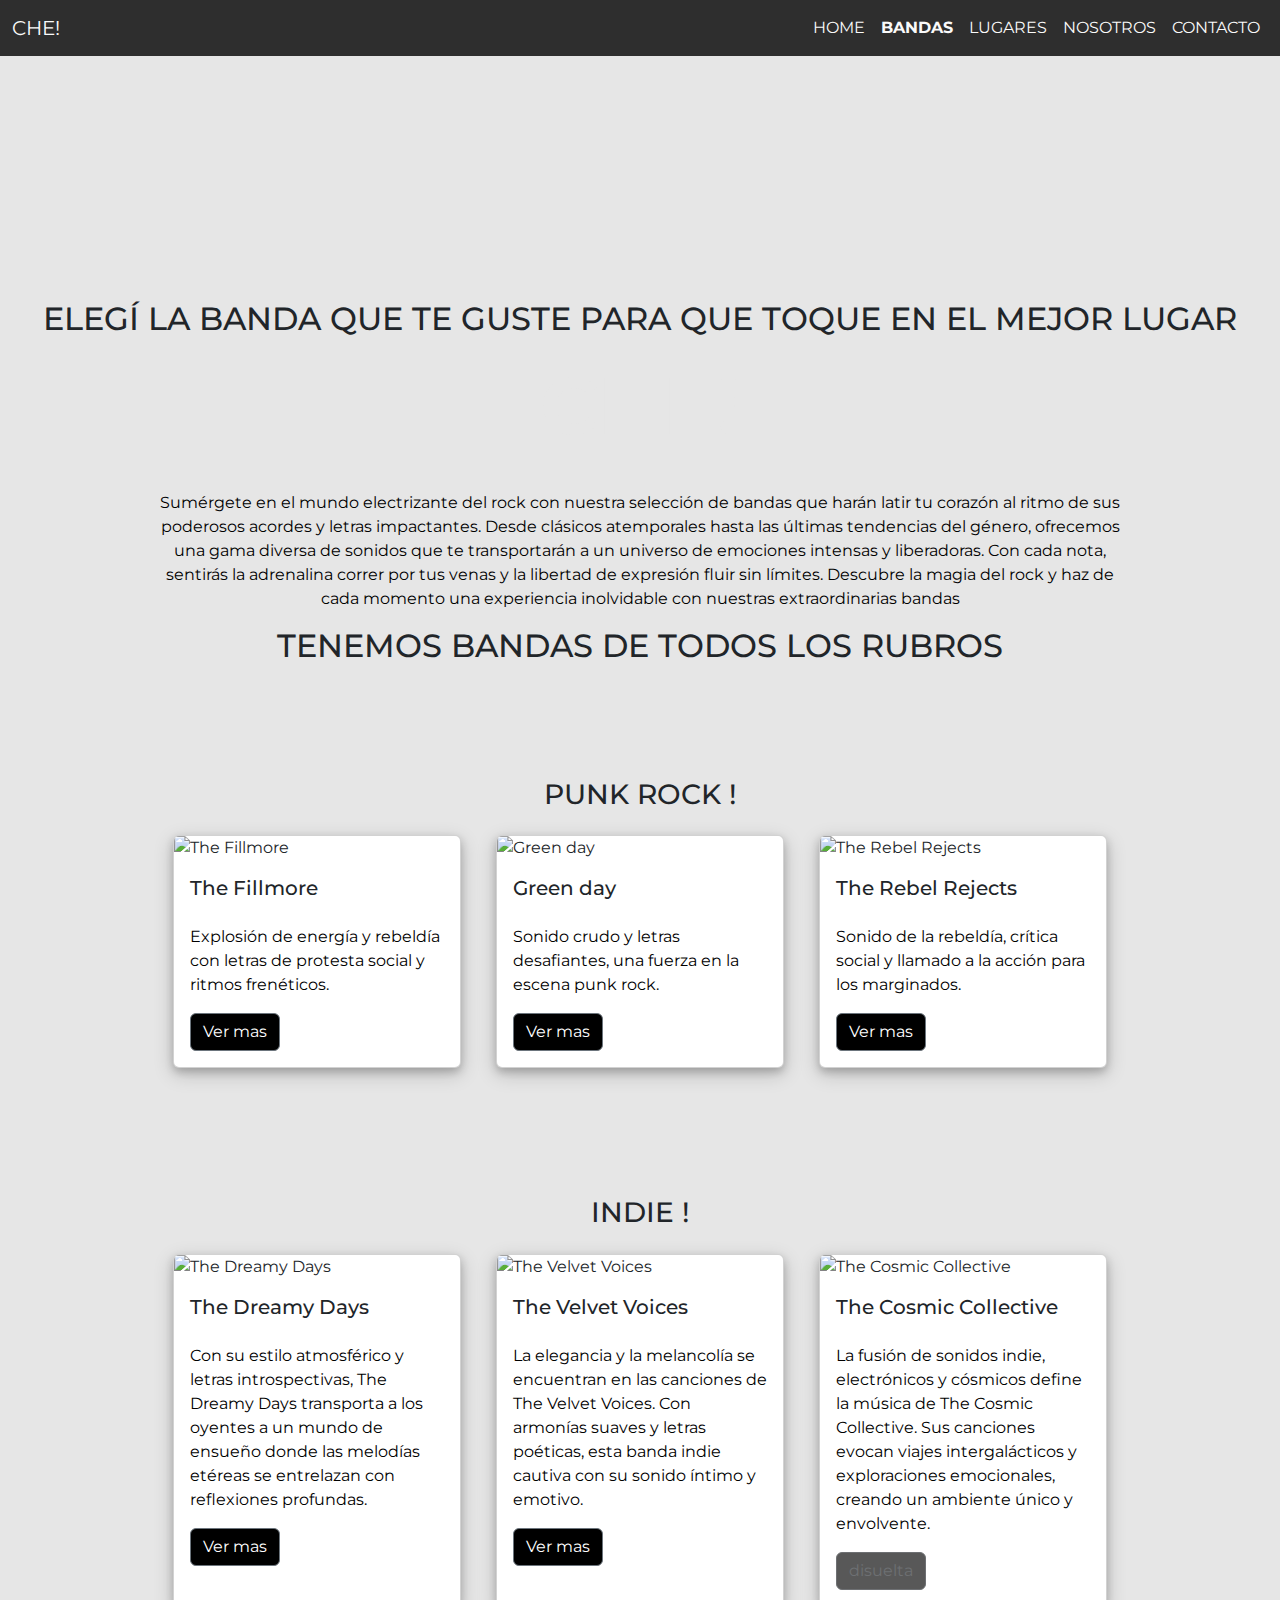
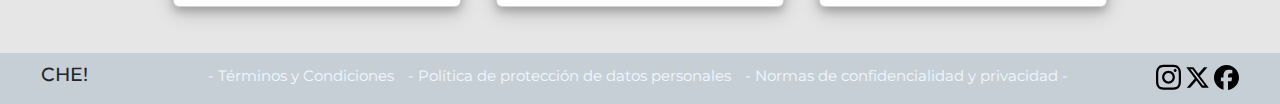
==== commit 4bb336a1: "todo mq ok" ====
--- a/pages/bandas.html
+++ b/pages/bandas.html
@@ -1,16 +1,20 @@
 <!DOCTYPE html>
 <html lang="en">
+
 <head>
     <meta charset="UTF-8">
     <meta name="viewport" content="width=device-width, initial-scale=1.0">
-    <meta name="description" content="Explora una plataforma donde puedes seleccionar bandas para actuar en una variedad de lugares en vivo. Conecta con talento musical y descubre nuevas oportunidades de entretenimiento.">
-    <meta name="keywords" content="Música, Bandas, Escenario, Tocar, Vivo, Conciertos, Oportunidades, Eventos, Artistas, Presentaciones, Lugares, Promoción, Carrera, Booking, Gigs.">
+    <meta name="description"
+        content="Explora una plataforma donde puedes seleccionar bandas para actuar en una variedad de lugares en vivo. Conecta con talento musical y descubre nuevas oportunidades de entretenimiento.">
+    <meta name="keywords"
+        content="Música, Bandas, Escenario, Tocar, Vivo, Conciertos, Oportunidades, Eventos, Artistas, Presentaciones, Lugares, Promoción, Carrera, Booking, Gigs.">
     <link href="https://cdn.jsdelivr.net/npm/bootstrap@5.3.3/dist/css/bootstrap.min.css" rel="stylesheet"
         integrity="sha384-QWTKZyjpPEjISv5WaRU9OFeRpok6YctnYmDr5pNlyT2bRjXh0JMhjY6hW+ALEwIH" crossorigin="anonymous">
     <link rel="stylesheet" href="../css/style.css">
     <title>CHE ! Bandas</title>
     <link rel="icon" type="image/x-icon" href="../resources/logo-che.png">
 </head>
+
 <body>
     <div class="header-bandas">
         <nav class="navbar navbar-expand-lg bg-body-tertiary">
@@ -45,122 +49,90 @@
     <!-- CONTENIDO PRINCIPAL -->
     <main class="main-bandas">
         <h2> ELEGÍ LA BANDA QUE TE GUSTE PARA QUE TOQUE EN EL MEJOR LUGAR</h2>
-        <section class="bandas">
-            <div>
-                <img src="https://st3.depositphotos.com/9881890/15096/i/450/depositphotos_150963472-stock-photo-rock-band-resting-after-rehearse.jpg"
-                    alt="Teatro Flores">
-                <h3>Banda 56</h3>
-                <p>Vibrante atmósfera rockera en el legendario Whisky a Go Go.</p>
-                <button>contactar</button>
+    <!-- LOGO CHE ANIMADO -->
+    <section class="logo-che-animado">
+        <span>C</span>
+        <span>H</span>
+        <span>E</span>
+        <span>!</span>
+    </section>
+    <section class="texto-random-centrado">
+        <p> Sumérgete en el mundo electrizante del rock con nuestra selección de bandas que harán latir tu corazón
+            al ritmo de sus poderosos acordes y letras impactantes. Desde clásicos atemporales hasta las últimas
+            tendencias del género, ofrecemos una gama diversa de sonidos que te transportarán a un universo de
+            emociones intensas y liberadoras. Con cada nota, sentirás la adrenalina correr por tus venas y la
+            libertad de expresión fluir sin límites. Descubre la magia del rock y haz de cada momento una
+            experiencia inolvidable con nuestras extraordinarias bandas</p>
+    </section>
+    </main>
+    <h2>TENEMOS BANDAS DE TODOS LOS RUBROS</h2>
+    <h3>PUNK ROCK !</h3>
+    <!-- ------------------------------------ -->
+    <div class="contenedor-bandas col-6 ">
+        <!-- PUNKROCK -->
+        <div class="card" style="width: 18rem;">
+            <img src="https://parade.com/.image/t_share/MTkwNTgxMjYyNzA0NzE1NjQ0/joan-jett-runaways.jpg"
+                class="card-img-top" alt="The Fillmore">
+            <div class="card-body">
+                <h5 class="card-title">The Fillmore</h5>
+                <p class="card-text">Explosión de energía y rebeldía con letras de protesta social y ritmos frenéticos.</p>
+                <a href="#" class="btn btn-secondary">Ver mas</a>
             </div>
-            <div>
-                <img src="https://media.istockphoto.com/id/1403250424/photo/music-band-performing-in-modern-recording-studio.jpg?s=612x612&w=0&k=20&c=fFl25V-BSqY2OEci9NG6jq4ow2jQQJFXH_8O1Btdpco="
-                    alt="Teatro Suburbio">
-                <h3>SUper banda</h3>
-                <p>Electrizante energía en el icónico CBGB de Nueva York.</p>
-                <button>contactar</button>
+        </div>
+        <div class="card" style="width: 18rem;">
+            <img src="https://media.timeout.com/images/100657005/image.jpg"
+                class="card-img-top" alt="Green day">
+            <div class="card-body">
+                <h5 class="card-title">Green day</h5>
+                <p class="card-text">Sonido crudo y letras desafiantes, una fuerza en la escena punk rock.</p>
+                <a href="#" class="btn btn-secondary">Ver mas</a>
             </div>
-            <div>
-                <img src="https://imgix.ranker.com/user_node_img/161/3211912/original/nitro-u2?auto=format&q=60&fit=crop&fm=pjpg&dpr=2&w=375"
-                    alt="Telonio">
-                <h3>The stooggees</h3>
-                <p>Pasión desbordante en el histórico The Cavern Club de Liverpool.</p>
-                <button>contactar</button>
+        </div>
+        <div class="card" style="width: 18rem;">
+            <img src="https://parade.com/.image/t_share/MTkwNTgxMjYyNzA0NzE1NjQ0/joan-jett-runaways.jpg"
+                class="card-img-top" alt="The Rebel Rejects">
+            <div class="card-body">
+                <h5 class="card-title">The Rebel Rejects</h5>
+                <p class="card-text">Sonido de la rebeldía, crítica social y llamado a la acción para los marginados.</p>
+                <a href="#" class="btn btn-secondary">Ver mas</a>
             </div>
-            <div>
-                <img src="https://goviettrip.com/uploaded/hanoi/1900-le-theatre.jpg" alt="Teatro Lujismo">
-                <h3>Lilobbbar</h3>
-                <p>La energía imparable del Marquee Club en Londres.</p>
-                <button>contactar</button>
+        </div>      
+    </div>
+    <h3>INDIE !</h3>
+    <!-- ------------------------------------ -->
+    <div class="contenedor-bandas col-6 ">
+        <!-- INDIE -->
+        <div class="card" style="width: 18rem;">
+            <img src="https://static.wixstatic.com/media/82fcff_c94f1c7fb830488e9657456f2eb60e64~mv2.jpg/v1/fill/w_640,h_416,al_c,q_80,usm_0.66_1.00_0.01,enc_auto/82fcff_c94f1c7fb830488e9657456f2eb60e64~mv2.jpg"
+                class="card-img-top" alt="The Dreamy Days">
+            <div class="card-body">
+                <h5 class="card-title">The Dreamy Days</h5>
+                <p class="card-text">Con su estilo atmosférico y letras introspectivas, The Dreamy Days transporta a los oyentes a un mundo de ensueño donde las melodías etéreas se entrelazan con reflexiones profundas.</p>
+                <a href="#" class="btn btn-secondary">Ver mas</a>
             </div>
-            <div>
-                <img src="https://encrypted-tbn0.gstatic.com/images?q=tbn:ANd9GcTabRPc0xknm77F7edtQ2Fevq32zR7F93r0CQ&usqp=CAU"
-                    alt="Teatro Diamante">
-                <h3>The new ricon</h3>
-                <p>El muro de sonido del Fillmore East de Nueva York.</p>
-                <button>contactar</button>
+        </div>
+        <div class="card" style="width: 18rem;">
+            <img src="https://www.nme.com/wp-content/uploads/2016/09/2014TheLongPigs_Getty185051261_070314.jpg"
+                class="card-img-top" alt="The Velvet Voices">
+            <div class="card-body">
+                <h5 class="card-title">The Velvet Voices</h5>
+                <p class="card-text">La elegancia y la melancolía se encuentran en las canciones de The Velvet Voices. Con armonías suaves y letras poéticas, esta banda indie cautiva con su sonido íntimo y emotivo.</p>
+                <a href="#" class="btn btn-secondary">Ver mas</a>
             </div>
-            <div>
-                <img src="https://static01.nyt.com/images/2020/02/25/arts/23cambodian-rock1/merlin_168693384_7635d3b9-751c-4870-86db-97ce6d595d8a-mediumSquareAt3X.jpg"
-                    alt="Teatro Flores">
-                <h3>Whiskyy telo</h3>
-                <p>Vibrante atmósfera rockera en el legendario Whisky a Go Go.</p>
-                <button>contactar</button>
+        </div>
+        <div class="card" style="width: 18rem;">
+            <img src="https://herzmukke.de/wp-content/uploads/2017/09/editors_schoeneberg_fb_rahi_rezvani_.jpg"
+                class="card-img-top" alt="The Cosmic Collective">
+            <div class="card-body">
+                <h5 class="card-title">The Cosmic Collective</h5>
+                <p class="card-text">La fusión de sonidos indie, electrónicos y cósmicos define la música de The Cosmic Collective. Sus canciones evocan viajes intergalácticos y exploraciones emocionales, creando un ambiente único y envolvente.</p>
+                <a href="#" class="btn disabled ">disuelta</a>
             </div>
-            <div>
-                <img src="https://static.standard.co.uk/s3fs-public/thumbnails/image/2017/02/09/11/11redhotchilipeppers0902a.jpg?crop=8:5,smart&quality=75&auto=webp&width=960"
-                    alt="Teatro Suburbio">
-                <h3>Boulmjino</h3>
-                <p>Electrizante energía en el icónico CBGB de Nueva York.</p>
-                <button>contactar</button>
-            </div>
-            <div>
-                <img src="https://encrypted-tbn0.gstatic.com/images?q=tbn:ANd9GcS6jJ9ihsH08dCArGYA3VRA2C4Mq5KvQXpa5A&usqp=CAU"
-                    alt="Telonio">
-                <h3>The sprnalo</h3>
-                <p>Pasión desbordante en el histórico The Cavern Club de Liverpool.</p>
-                <button>contactar</button>
-            </div>
-            <div>
-                <img src="https://goviettrip.com/uploaded/hanoi/1900-le-theatre.jpg" alt="Teatro Lujismo">
-                <h3>Gfun y nuber</h3>
-                <p>La energía imparable del Marquee Club en Londres.</p>
-                <p><strong>- No disponible en este país -</strong></p>
-            </div>
-            <div>
-                <img src="https://encrypted-tbn0.gstatic.com/images?q=tbn:ANd9GcRItQWoOSxh2EFDQ8aHY5rQM7Kps6CW39nNgA&usqp=CAU"
-                    alt="Teatro Diamante">
-                <h3>The luub</h3>
-                <p>El muro de sonido del Fillmore East de Nueva York.</p>
-                <button>boton</button>
-            </div>
-            <div>
-                <img src="https://media.istockphoto.com/id/912112596/es/vector/gente-de-rock.jpg?s=612x612&w=0&k=20&c=mdGDSdjgcAPcHD6Nv4VcppFZp8OemKz71ScRFrGQK6M="
-                    alt="Teatro Flores">
-                <h3>Whisky a Go Go</h3>
-                <p>Vibrante atmósfera rockera en el legendario Whisky a Go Go.</p>
-                <p><strong>- Fechas agotadas -</strong></p>
-            </div>
-            <div>
-                <img src="https://i8.amplience.net/i/naras/WOmen-in-Rock-Collage_Hero-1644x925.jpg?w=821&sm=c"
-                    alt="Teatro Suburbio">
-                <h3>Comprimoldr</h3>
-                <p>Electrizante energía en el icónico CBGB de Nueva York.</p>
-                <button>contactar</button>
-            </div>
-            <div>
-                <img src="https://encrypted-tbn0.gstatic.com/images?q=tbn:ANd9GcT_jYTUGN22MBLYNOWz-cdzyMoCxc9bsgkBvA&usqp=CAU"
-                    alt="Telonio">
-                <h3>The remones</h3>
-                <p>Pasión desbordante en el histórico The Cavern Club de Liverpool.</p>
-                <p><strong>- No disponible en este país -</strong></p>
-            </div>
-            <div>
-                <img src="https://media.istockphoto.com/id/1308631663/sv/foto/rockmusikband-upptr%C3%A4der-med-kvinnlig-gitarrist-trummis-och-en-manlig-s%C3%A5ngare.jpg?s=612x612&w=0&k=20&c=S5Ex7W8WkC6fF0rzZR10n1taGQYkyGNvnUwWkwe0r3M="
-                    alt="Teatro Lujismo">
-                <h3>Molienda</h3>
-                <p>La energía imparable del Marquee Club en Londres.</p>
-                <button>contactar</button>
-            </div>
-            <div>
-                <img src="https://parade.com/.image/t_share/MTkwNTgxMjYyNzA0NzE1NjQ0/joan-jett-runaways.jpg"
-                    alt="Teatro Diamante">
-                <h3>The Fillmore</h3>
-                <p>El muro de sonido del Fillmore East de Nueva York.</p>
-                <p><strong>- Fechas agotadas -</strong></p>
-            </div>
-        </section>
-        <section class="texto-random-centrado">
-            <p> Sumérgete en el mundo electrizante del rock con nuestra selección de bandas que harán latir tu corazón
-                al ritmo de sus poderosos acordes y letras impactantes. Desde clásicos atemporales hasta las últimas
-                tendencias del género, ofrecemos una gama diversa de sonidos que te transportarán a un universo de
-                emociones intensas y liberadoras. Con cada nota, sentirás la adrenalina correr por tus venas y la
-                libertad de expresión fluir sin límites. Descubre la magia del rock y haz de cada momento una
-                experiencia inolvidable con nuestras extraordinarias bandas</p>
-        </section>
-        <!-- MEJORES 5 BANDAS -->
-        <h2 class="titulo-separador"> NO TE OLVIDES DE LAS MEJORES 5 BANDAS</h2>
-    </main>
+        </div>      
+    </div>
+
+
+
     <!-- FOOTER -->
     <footer class="footer">
         <h1>CHE!</h1>
--- a/css/style.css
+++ b/css/style.css
@@ -1,3 +1,4 @@
+@charset "UTF-8";
 @import url("https:fonts.googleapis.com/css2?family=Montserrat:ital,wght@0,100..900;1,100..900&family=Work+Sans:ital,wght@0,100..900;1,100..900&display=swap");
 @import url("https://fonts.googleapis.com/css2?family=Rubik+Mono+One&display=swap");
 @import url("https://fonts.googleapis.com/css2?family=Noto+Serif:ital,wght@0,100..900;1,100..900&display=swap");
@@ -97,12 +98,24 @@
   background-size: cover;
   background-position-y: center; }
 
+.frase-pequeña {
+  display: none; }
+
 hr {
   border-top: 1px solid red; }
 
+.busqueda {
+  --bs-gutter-x: 0; }
+  .busqueda .col-sm-3 {
+    text-align: center;
+    margin: 1em;
+    text-align: center; }
+    .busqueda .col-sm-3 button {
+      margin-top: 15px; }
+
 .contenedor-frases {
   padding: 9.375rem 0rem 3.75rem 0rem;
-  background-image: url(/resources/imgs/phrases/textura-papel.jpg);
+  background-image: url(../resources/imgs/phrases/textura-papel.jpg);
   background-repeat: no-repeat;
   background-size: cover;
   /* Set a specific height */
@@ -144,10 +157,85 @@
   box-shadow: 0 5px 15px rgba(255, 255, 255, 0.3);
   transition: box-shadow 0.4s ease-in-out; }
 
+.logo-che-animado {
+  text-align: center;
+  color: #e6e6e6;
+  font-size: 0;
+  line-height: 1.5;
+  font-weight: bold; }
+  .logo-che-animado span {
+    font-size: 5rem;
+    display: inline-block;
+    animation: animacion 2s ease-in-out infinite; }
+
+@keyframes animacion {
+  0% {
+    transform: translate(-30%, 0); }
+  50% {
+    text-shadow: 0 25px 50px black; } }
+
+@media (max-width: 1170px) {
+  .contenedor-top-5-places {
+    grid-gap: 0.5rem;
+    margin: 5em 2em; }
+    .contenedor-top-5-places .card {
+      max-width: 100% !important; }
+  .busqueda {
+    --bs-gutter-x: 0; } }
+
+@media (max-width: 800px) {
+  .contenedor-top-5-places {
+    display: grid;
+    height: 100%;
+    grid-template-columns: 1fr 1fr 1fr 1fr;
+    grid-template-rows: 0.1fr 0.3fr 0.3fr 0.1fr;
+    grid-template-areas: "textotop textotop textotop textotop"+ "media logo top1 top2"+ "media top3 top4 top5"+ "media footer footer footer";
+    grid-gap: 5px !important;
+    margin: 0 !important; } }
+
+@media (max-width: 770px) {
+  .contenedor-frases {
+    background-image: none;
+    background-color: darkgray; }
+    .contenedor-frases h2 {
+      font-size: 1em;
+      text-align: center; } }
+
+@media (max-width: 699px) {
+  .festival img {
+    max-width: 699px; }
+  .contenedor-frases {
+    display: none; }
+  .frase-pequeña {
+    display: block;
+    background-color: black; }
+    .frase-pequeña h2 {
+      text-align: center;
+      color: #c2c2c2;
+      padding: 100px;
+      font-family: "Rubik Mono One", monospace; }
+  .fondo-aberraciones-tv {
+    display: none; }
+  .contenedor-top-5-places {
+    margin: auto 20px !important; } }
+
 @media (max-width: 535px) {
+  .header-index {
+    background-image: none;
+    padding-bottom: 31px; }
   .lugares img {
     width: 100%;
-    max-width: 550px; } }
+    max-width: 550px; }
+  .frase-pequeña h2 {
+    font-size: 1em;
+    text-align: center;
+    color: #c2c2c2;
+    padding: 10px;
+    font-family: "Montserrat", sans-serif;
+    line-height: 2.5em; } }
 
 .header-lugares {
   display: flex;
@@ -191,6 +279,32 @@
   overflow: hidden;
   background-size: cover;
   background-position: center center; }
+  .card-1 .textos,
+  .card-2 .textos,
+  .card-3 .textos,
+  .card-4 .textos,
+  .card-5 .textos,
+  .card-6 .textos {
+    height: 100%;
+    color: white;
+    font-weight: bold;
+    /* FLEXBOX */
+    display: flex;
+    flex-direction: column;
+    justify-content: space-between;
+    /* GRID
+    display: grid;
+    grid-template-rows: 1fr auto; */ }
+
+.card-1:hover,
+.card-2:hover,
+.card-3:hover,
+.card-4:hover,
+.card-5:hover,
+.card-6:hover {
+  transition: transform 0.7s ease;
+  transform: scale(1.02);
+  filter: sepia(); }
 
 .card-1 {
   background-image: url(https://st4.depositphotos.com/5392356/38061/i/450/depositphotos_380610030-stock-photo-happy-cheering-crowd-hands-air.jpg); }
@@ -209,22 +323,6 @@
 
 .card-6 {
   background-image: url(https://www.alpinehearingprotection.co.uk/cdn/shop/articles/bannerblogwebshopmuziek1_a02523f3-0426-4a67-9bf9-7c310aae843a.png?v=1665066849&width=1100); }
-
-.card-1 .textos,
-.card-2 .textos,
-.card-3 .textos,
-.card-4 .textos,
-.card-5 .textos,
-.card-6 .textos {
-  height: 100%;
-  color: white;
-  /* FLEXBOX */
-  display: flex;
-  flex-direction: column;
-  justify-content: space-between;
-  /* GRID
-    display: grid;
-    grid-template-rows: 1fr auto; */ }
 
 .banner {
   border-radius: 10px;
@@ -237,27 +335,25 @@
   display: flex;
   flex-direction: column;
   justify-content: space-between; }
-
-.banner ul {
-  list-style: none; }
-
-.banner ul li {
-  margin: 15px;
-  font-weight: bold;
-  display: block; }
-
-.banner .boton {
-  background: #FFD600;
-  display: block;
-  width: 100%;
-  font-weight: bold;
-  font-size: 14px;
-  text-align: center;
-  padding: 10px;
-  border: none;
-  border-radius: 100px;
-  font-family: 'Roboto', sans-serif;
-  cursor: pointer; }
+  .banner .boton {
+    background: #FFD600;
+    display: block;
+    width: 100%;
+    font-weight: bold;
+    font-size: 14px;
+    text-align: center;
+    padding: 10px;
+    border: none;
+    border-radius: 100px;
+    font-family: 'Roboto', sans-serif;
+    cursor: pointer; }
+  .banner ul {
+    list-style: none;
+    padding-left: 0; }
+    .banner ul li {
+      margin: 15px;
+      font-weight: bold;
+      display: block; }
 
 /* BUSCADOR DE LUGARES */
 .contenedor-buscador-lugares {
@@ -269,11 +365,10 @@
   /* GRID */
   display: grid;
   grid-template-rows: 2fr 1fr 2fr;
-  background-image: url(/resources/imgs/lugares/rockbands-wallpaper.jpg); }
-
-.contenedor-buscador-lugares .col {
-  /* background-color: red; */
-  margin: auto 5px; }
+  background-image: url(../resources/imgs/lugares/rockbands-wallpaper.jpg); }
+  .contenedor-buscador-lugares .col {
+    /* background-color: red; */
+    margin: auto 5px; }
 
 /* GRILLA */
 .contenedor-grilla {
@@ -308,21 +403,75 @@
   color: black;
   font-weight: bold; }
 
-.main-bandas h2 {
-  text-align: center; }
-
 .main-bandas p {
   text-align: center;
   color: black; }
 
+.main-bandas h2 {
+  text-align: center; }
+
 .contenedor-bandas {
   display: flex;
   flex-wrap: wrap;
   justify-content: space-around;
   margin-top: 2em; }
-
-.contenedor-bandas .card {
-  margin: 1em auto; }
+  .contenedor-bandas .card {
+    margin: 1em auto; }
+
+@media (max-width: 991px) {
+  .header-lugares {
+    background-image: none;
+    padding-bottom: 170px; }
+  .textos-mejores-festivales {
+    margin: 4em 4em 0 4em; }
+    .textos-mejores-festivales h1 {
+      margin-bottom: 20px; }
+  .contenedor-buscador-lugares .row {
+    flex-direction: column; }
+  .contenedor-buscador-lugares .dropdown {
+    display: none; }
+  .contenedor-grilla {
+    padding: 30px; } }
+
+@media (max-width: 800px) {
+  .texto-random-centrado {
+    margin: 0px 50px 0 50px;
+    text-align: center; } }
+
+@media (max-width: 699px) {
+  .header-lugares {
+    padding-bottom: 30px; }
+  .textos-mejores-festivales h4 {
+    display: none; }
+  .texto-random-centrado {
+    margin: 0 10px 0 10px !important;
+    text-align: center; }
+  .contenedor-grilla-lugares {
+    display: flex;
+    flex-direction: column;
+    flex-wrap: wrap;
+    align-items: stretch;
+    width: 90%;
+    max-width: 1200px;
+    margin: auto;
+    padding: 40px 0;
+    gap: 20px; }
+  .contenedor-grilla {
+    display: none; }
+  .contenedor-lugares h3 {
+    text-shadow: 2px 2px 4px #000000; }
+  .contenedor-lugares p {
+    display: none; }
+  .contenedor-lugares .textos {
+    height: 100%;
+    color: white;
+    display: flex;
+    flex-direction: column;
+    justify-content: center;
+    align-items: center;
+    transform: rotate(-90deg); }
+  .contenedor-buscador-lugares {
+    background-image: none; } }
 
 @media (max-width: 391px) {
   .textos-mejores-festivales h4 {
@@ -350,45 +499,21 @@
   .contenedor-lugares p {
     display: none; }
   .contenedor-buscador-lugares {
-    background-image: none; } }
-
-@media (max-width: 699px) {
-  .textos-mejores-festivales h4 {
-    display: none; }
-  .contenedor-grilla-lugares {
-    display: flex;
-    flex-direction: column;
-    flex-wrap: wrap;
-    align-items: stretch;
-    width: 90%;
-    max-width: 1200px;
-    margin: auto;
-    padding: 40px 0;
-    gap: 20px; }
-  .contenedor-grilla {
-    display: none; }
-  .contenedor-lugares .textos {
-    height: 100%;
-    color: white;
-    display: flex;
-    flex-direction: column;
-    justify-content: center;
-    align-items: center;
-    transform: rotate(-90deg); }
-  .contenedor-lugares p {
-    display: none; }
-  .contenedor-buscador-lugares {
-    background-image: none; } }
-
-@media (max-width: 991px) {
-  .textos-mejores-festivales {
-    margin: 4em 4em 0 4em; }
-  .contenedor-buscador-lugares .row {
-    flex-direction: column; }
-  .contenedor-buscador-lugares .dropdown {
-    display: none; }
-  .contenedor-grilla {
-    padding: 30px; } }
+    background-image: none; }
+  .card-1,
+  .card-2,
+  .card-3,
+  .card-4,
+  .card-5,
+  .card-6 {
+    filter: grayscale(75%); }
+    .card-1 a,
+    .card-2 a,
+    .card-3 a,
+    .card-4 a,
+    .card-5 a,
+    .card-6 a {
+      font-weight: bold; } }
 
 .header-contacto {
   display: flex;
@@ -494,6 +619,24 @@
   background-size: cover;
   background-position-y: center; }
 
+h2 {
+  text-align: center; }
+
+h3 {
+  text-align: center;
+  margin-top: 4em; }
+
+.contenedor-bandas {
+  margin: auto 10em;
+  gap: 10px;
+  width: auto; }
+  .contenedor-bandas .card {
+    box-shadow: 0 4px 8px 0 rgba(0, 0, 0, 0.2), 0 6px 20px 0 rgba(0, 0, 0, 0.19); }
+    .contenedor-bandas .card .card-body p {
+      color: black; }
+    .contenedor-bandas .card .card-body .btn {
+      background-color: black; }
+
 .main-bandas h2 {
   text-align: center; }
 
@@ -577,7 +720,7 @@
     background: linear-gradient(90deg, #4b6cb7 0%, #182848 100%); }
 
 .contenedor-uanc {
-  background-image: url(/resources/imgs/banners/celus-che.jpg);
+  background-image: url(../resources/imgs/banners/celus-che.jpg);
   width: 100%;
   padding: 100px 55px;
   background-position: right;
@@ -604,7 +747,8 @@
 .contenedor-nosotros-jefes .card {
   border-radius: 10px 10px 20px 20px;
   overflow: hidden; }
-  .contenedor-nosotros-jefes .card h5, .contenedor-nosotros-jefes .card p {
+  .contenedor-nosotros-jefes .card h5,
+  .contenedor-nosotros-jefes .card p {
     color: black; }
   .contenedor-nosotros-jefes .card div {
     overflow: hidden;
@@ -628,6 +772,49 @@
 
 .contenedor-objetivos p {
   color: #182848; }
+
+@media (max-width: 1024px) {
+  .textos-nosotros {
+    margin: 2em 2em; }
+    .textos-nosotros h4 {
+      margin: 2em 2em;
+      text-align: center; }
+  .contenedor-uanc {
+    background-size: auto; }
+    .contenedor-uanc h1 {
+      color: black; }
+    .contenedor-uanc .contenedor-input {
+      width: 75%; } }
+
+@media (max-width: 991px) {
+  .header-nosotros {
+    background-image: none;
+    padding-bottom: 60px; }
+  .contenedor-nosotros-jefes .card div {
+    overflow: hidden;
+    height: 33%; } }
+
+@media (max-width: 800px) {
+  .contenedor-uanc {
+    padding: 50px 55px;
+    background-size: cover;
+    filter: sepia(25%); } }
+
+@media (max-width: 699px) {
+  .textos-nosotros h4 {
+    display: none; }
+  .contenedor-uanc {
+    text-shadow: 0 0 3px #000000;
+    background-size: inherit; }
+    .contenedor-uanc .contenido-uanc h1 {
+      color: #fffb1c; }
+    .contenedor-uanc .contenido-uanc li {
+      color: #ffee00; }
+    .contenedor-uanc .contenido-uanc .contenedor-input {
+      display: flex;
+      flex-direction: column; }
+      .contenedor-uanc .contenido-uanc .contenedor-input button {
+        background-color: #fae101; } }
 
 .festival {
   text-align: center;
@@ -675,7 +862,7 @@
   color: black; }
 
 .fondo-aberraciones-tv {
-  background-image: url(/resources/bad-tv_3.gif);
+  background-image: url(../resources/imgs/gifs/bad-tv.gif);
   background-size: cover;
   height: 100%;
   padding: 0;
